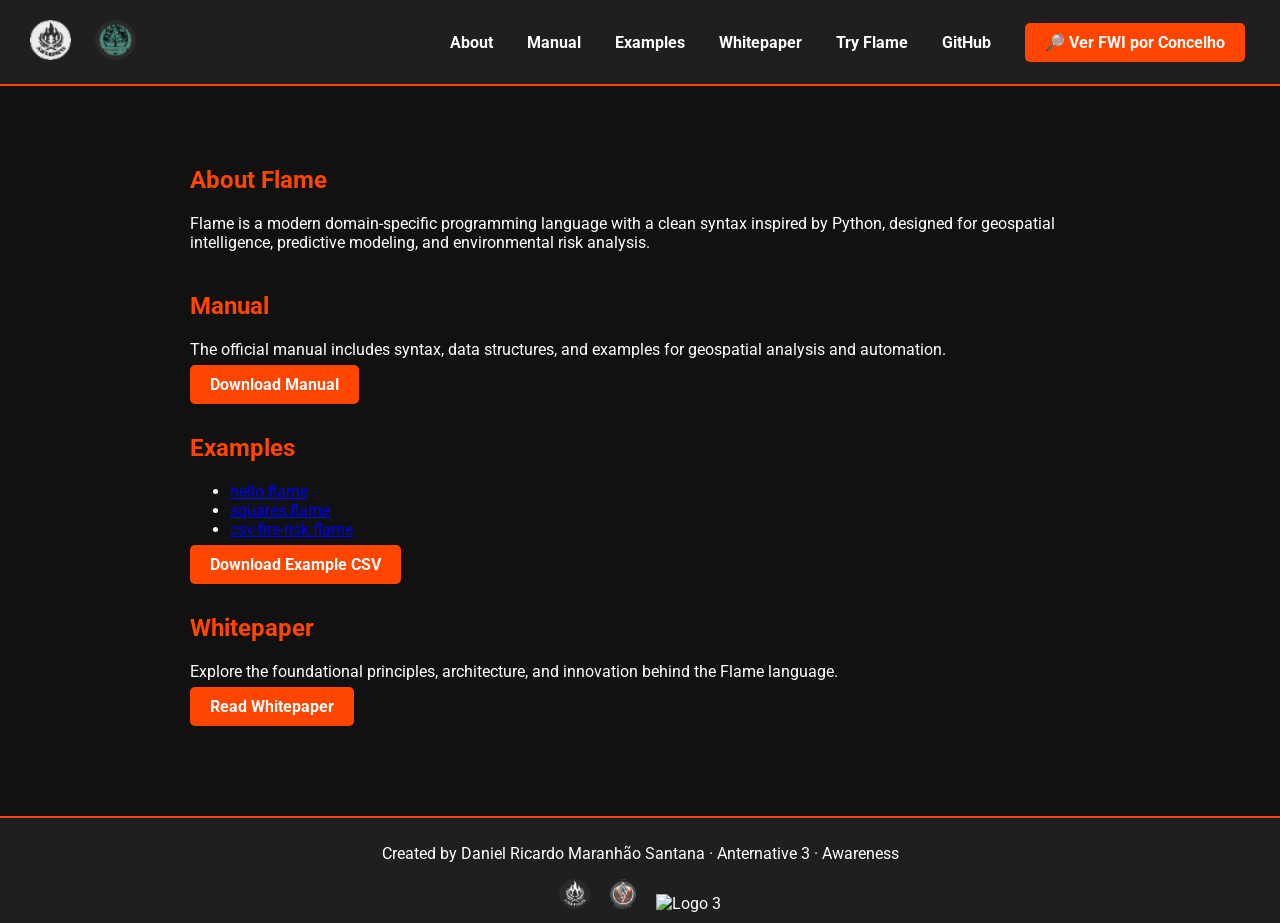
==== index.html @ 8631396f "Update index.html" ====
<!DOCTYPE html>
<html lang="en">
<head>
  <meta charset="UTF-8" />
  <meta name="viewport" content="width=device-width, initial-scale=1.0"/>
  <title>🔥 Flame Language</title>
  <link rel="stylesheet" href="https://fonts.googleapis.com/css2?family=Roboto:wght@400;700&display=swap"/>
  <style>
    body {
      margin: 0;
      font-family: 'Roboto', sans-serif;
      background-color: #111;
      color: #fff;
    }
    header {
      background-color: #1f1f1f;
      padding: 20px;
      display: flex;
      align-items: center;
      justify-content: space-between;
      border-bottom: 2px solid #ff4500;
    }
    header img {
      height: 40px;
      margin: 0 10px;
    }
    nav a {
      color: #fff;
      margin: 0 15px;
      text-decoration: none;
      font-weight: bold;
    }
    nav a:hover {
      color: #ff4500;
    }
    main {
      max-width: 900px;
      margin: 40px auto;
      padding: 20px;
    }
    section {
      margin-bottom: 40px;
    }
    h1, h2 {
      color: #ff4500;
    }
    .button {
      background-color: #ff4500;
      color: white;
      padding: 10px 20px;
      border: none;
      text-decoration: none;
      font-weight: bold;
      border-radius: 5px;
    }
    footer {
      background-color: #1f1f1f;
      padding: 10px;
      text-align: center;
      border-top: 2px solid #ff4500;
    }
    footer img {
      height: 30px;
      margin: 0 8px;
    }
  </style>
</head>
<body>

<header>
  <div>
    <img src="img/ANT2.png" alt="Anternative 3"/>
    <img src="img/AW2.png" alt="Awareness"/>
  </div>
  <nav>
    <a href="#about">About</a>
    <a href="#manual">Manual</a>
    <a href="#examples">Examples</a>
    <a href="#whitepaper">Whitepaper</a>
    <a href="web/interpreter.html" target="_blank">Try Flame</a>
    <a href="https://github.com/dsantananet/flame-lang" target="_blank">GitHub</a>
    <a href="web/fwi.html" class="button">🔎 Ver FWI por Concelho</a>
  </nav>
</header>

<main>
  <section id="about">
    <h2>About Flame</h2>
    <p>Flame is a modern domain-specific programming language with a clean syntax inspired by Python, designed for geospatial intelligence, predictive modeling, and environmental risk analysis.</p>
  </section>

  <section id="manual">
    <h2>Manual</h2>
    <p>The official manual includes syntax, data structures, and examples for geospatial analysis and automation.</p>
    <a class="button" href="manual.pdf" target="_blank">Download Manual</a>
  </section>

  <section id="examples">
    <h2>Examples</h2>
    <ul>
      <li><a href="examples/hello.flame">hello.flame</a></li>
      <li><a href="examples/squares.flame">squares.flame</a></li>
      <li><a href="csv-fire-risk.flame">csv-fire-risk.flame</a></li>
    </ul>
    <p><a href="dados_meteo.csv" download class="button">Download Example CSV</a></p>
  </section>

  <section id="whitepaper">
    <h2>Whitepaper</h2>
    <p>Explore the foundational principles, architecture, and innovation behind the Flame language.</p>
    <a class="button" href="flame_whitepaper.pdf" target="_blank">Read Whitepaper</a>
  </section>
</main>

<footer>
  <p>Created by Daniel Ricardo Maranhão Santana · Anternative 3 · Awareness</p>
  <div>
    <img src="img/ANT3.png" alt="Anternative 3">
    <img src="img/AW1.png" alt="Awareness">
    <img src="img/309a9b4b-661e-4532-b0ad-c9ab3fc6e844.png" alt="Logo 3">
  </div>
</footer>

</body>
</html>
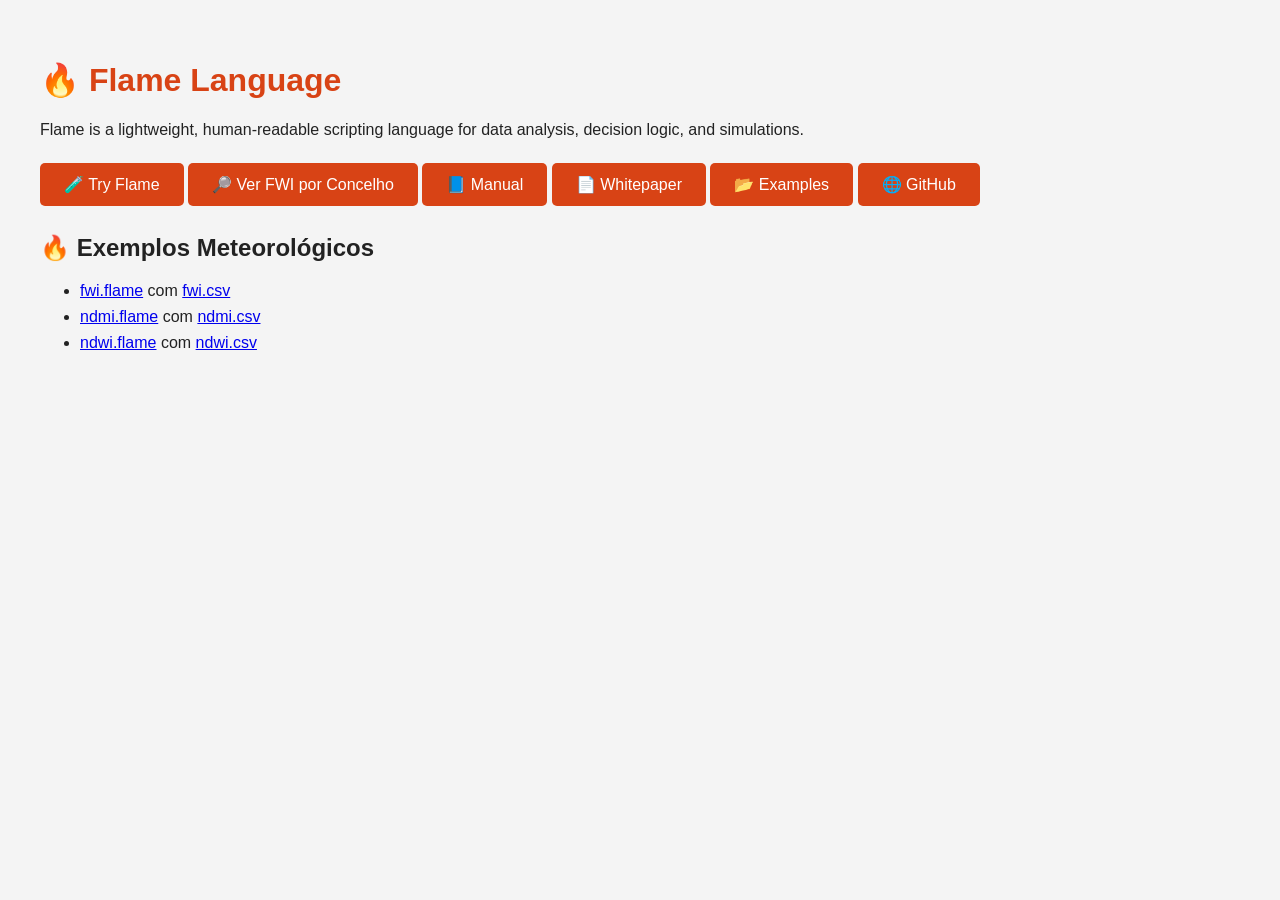
==== commit cf882f51: "Add files via upload" ====
--- a/index.html
+++ b/index.html
@@ -1,125 +1,45 @@
+
 <!DOCTYPE html>
 <html lang="en">
 <head>
   <meta charset="UTF-8" />
-  <meta name="viewport" content="width=device-width, initial-scale=1.0"/>
-  <title>🔥 Flame Language</title>
-  <link rel="stylesheet" href="https://fonts.googleapis.com/css2?family=Roboto:wght@400;700&display=swap"/>
+  <title>Flame Language</title>
   <style>
-    body {
-      margin: 0;
-      font-family: 'Roboto', sans-serif;
-      background-color: #111;
-      color: #fff;
-    }
-    header {
-      background-color: #1f1f1f;
-      padding: 20px;
-      display: flex;
-      align-items: center;
-      justify-content: space-between;
-      border-bottom: 2px solid #ff4500;
-    }
-    header img {
-      height: 40px;
-      margin: 0 10px;
-    }
-    nav a {
-      color: #fff;
-      margin: 0 15px;
+    body { font-family: Arial; padding: 2rem; background: #f4f4f4; color: #222; }
+    h1 { color: #d84315; }
+    .button {
+      display: inline-block;
+      padding: 0.75rem 1.5rem;
+      margin: 0.5rem 0;
+      background: #d84315;
+      color: white;
       text-decoration: none;
-      font-weight: bold;
-    }
-    nav a:hover {
-      color: #ff4500;
-    }
-    main {
-      max-width: 900px;
-      margin: 40px auto;
-      padding: 20px;
-    }
-    section {
-      margin-bottom: 40px;
-    }
-    h1, h2 {
-      color: #ff4500;
-    }
-    .button {
-      background-color: #ff4500;
-      color: white;
-      padding: 10px 20px;
-      border: none;
-      text-decoration: none;
-      font-weight: bold;
       border-radius: 5px;
     }
-    footer {
-      background-color: #1f1f1f;
-      padding: 10px;
-      text-align: center;
-      border-top: 2px solid #ff4500;
+    .button:hover {
+      background: #bf360c;
     }
-    footer img {
-      height: 30px;
-      margin: 0 8px;
+    ul li {
+      margin-bottom: 0.5rem;
     }
   </style>
 </head>
 <body>
+  <h1>🔥 Flame Language</h1>
+  <p>Flame is a lightweight, human-readable scripting language for data analysis, decision logic, and simulations.</p>
 
-<header>
-  <div>
-    <img src="img/ANT2.png" alt="Anternative 3"/>
-    <img src="img/AW2.png" alt="Awareness"/>
-  </div>
-  <nav>
-    <a href="#about">About</a>
-    <a href="#manual">Manual</a>
-    <a href="#examples">Examples</a>
-    <a href="#whitepaper">Whitepaper</a>
-    <a href="web/interpreter.html" target="_blank">Try Flame</a>
-    <a href="https://github.com/dsantananet/flame-lang" target="_blank">GitHub</a>
-    <a href="web/fwi.html" class="button">🔎 Ver FWI por Concelho</a>
-  </nav>
-</header>
+  <a href="web/interpreter.html" class="button">🧪 Try Flame</a>
+  <a href="web/fwi.html" class="button">🔎 Ver FWI por Concelho</a>
+  <a href="manual.pdf" class="button">📘 Manual</a>
+  <a href="whitepaper.pdf" class="button">📄 Whitepaper</a>
+  <a href="examples/" class="button">📂 Examples</a>
+  <a href="https://github.com/dsantananet/flame-lang" class="button">🌐 GitHub</a>
 
-<main>
-  <section id="about">
-    <h2>About Flame</h2>
-    <p>Flame is a modern domain-specific programming language with a clean syntax inspired by Python, designed for geospatial intelligence, predictive modeling, and environmental risk analysis.</p>
-  </section>
-
-  <section id="manual">
-    <h2>Manual</h2>
-    <p>The official manual includes syntax, data structures, and examples for geospatial analysis and automation.</p>
-    <a class="button" href="manual.pdf" target="_blank">Download Manual</a>
-  </section>
-
-  <section id="examples">
-    <h2>Examples</h2>
-    <ul>
-      <li><a href="examples/hello.flame">hello.flame</a></li>
-      <li><a href="examples/squares.flame">squares.flame</a></li>
-      <li><a href="csv-fire-risk.flame">csv-fire-risk.flame</a></li>
-    </ul>
-    <p><a href="dados_meteo.csv" download class="button">Download Example CSV</a></p>
-  </section>
-
-  <section id="whitepaper">
-    <h2>Whitepaper</h2>
-    <p>Explore the foundational principles, architecture, and innovation behind the Flame language.</p>
-    <a class="button" href="flame_whitepaper.pdf" target="_blank">Read Whitepaper</a>
-  </section>
-</main>
-
-<footer>
-  <p>Created by Daniel Ricardo Maranhão Santana · Anternative 3 · Awareness</p>
-  <div>
-    <img src="img/ANT3.png" alt="Anternative 3">
-    <img src="img/AW1.png" alt="Awareness">
-    <img src="img/309a9b4b-661e-4532-b0ad-c9ab3fc6e844.png" alt="Logo 3">
-  </div>
-</footer>
-
+  <h2>🔥 Exemplos Meteorológicos</h2>
+  <ul>
+    <li><a href="examples/fwi.flame">fwi.flame</a> com <a href="data/fwi.csv">fwi.csv</a></li>
+    <li><a href="examples/ndmi.flame">ndmi.flame</a> com <a href="data/ndmi.csv">ndmi.csv</a></li>
+    <li><a href="examples/ndwi.flame">ndwi.flame</a> com <a href="data/ndwi.csv">ndwi.csv</a></li>
+  </ul>
 </body>
 </html>
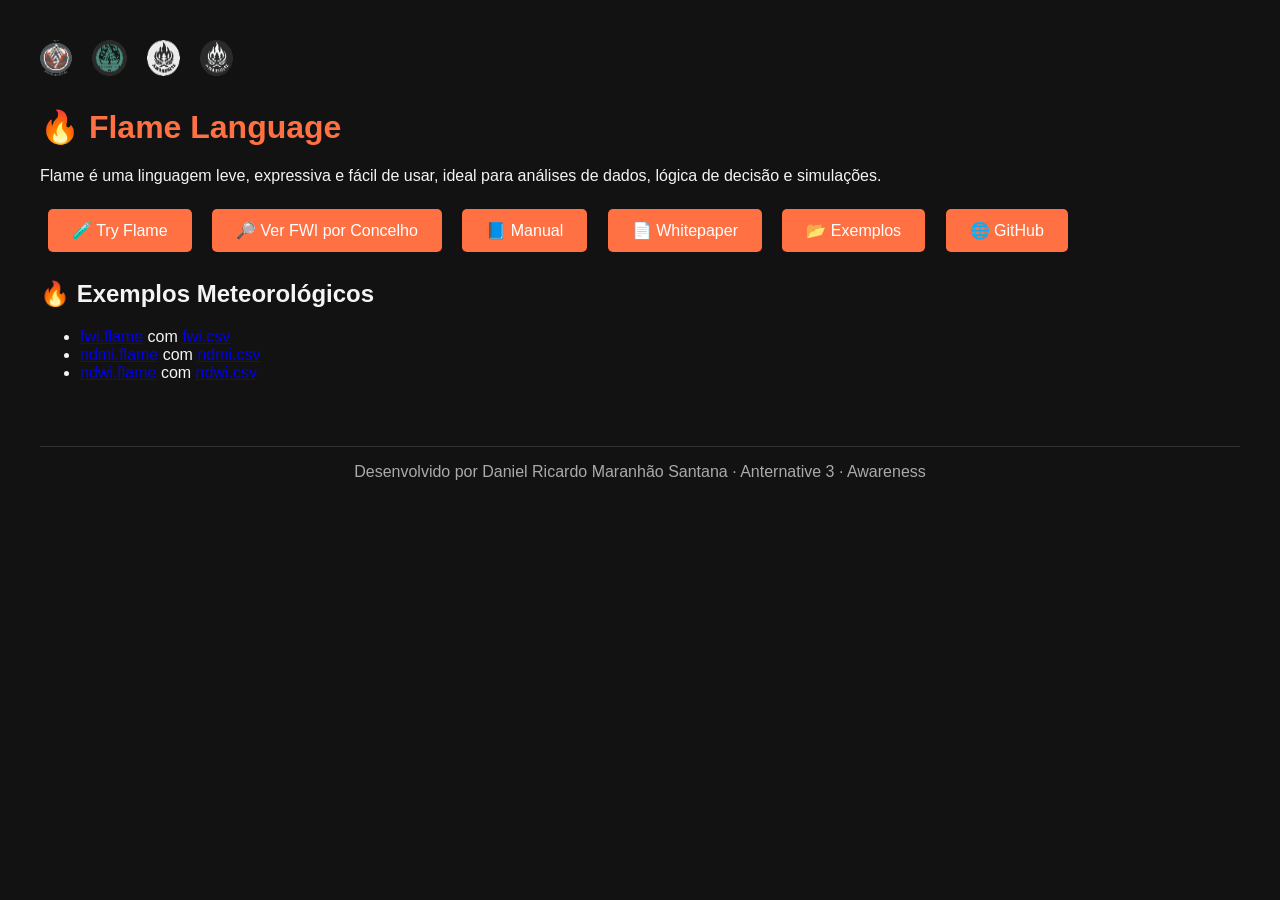
==== commit 09ffb99f: "Add files via upload" ====
--- a/index.html
+++ b/index.html
@@ -1,38 +1,65 @@
 
 <!DOCTYPE html>
-<html lang="en">
+<html lang="pt">
 <head>
   <meta charset="UTF-8" />
-  <title>Flame Language</title>
+  <title>🔥 Flame Language</title>
   <style>
-    body { font-family: Arial; padding: 2rem; background: #f4f4f4; color: #222; }
-    h1 { color: #d84315; }
+    body {
+      background-color: #121212;
+      color: #f4f4f4;
+      font-family: Arial, sans-serif;
+      padding: 2rem;
+    }
+    h1 {
+      color: #ff7043;
+    }
     .button {
       display: inline-block;
       padding: 0.75rem 1.5rem;
-      margin: 0.5rem 0;
-      background: #d84315;
-      color: white;
+      margin: 0.5rem;
+      background: #ff7043;
+      color: #fff;
       text-decoration: none;
       border-radius: 5px;
     }
     .button:hover {
-      background: #bf360c;
+      background: #e64a19;
     }
-    ul li {
-      margin-bottom: 0.5rem;
+    .img-row {
+      display: flex;
+      gap: 20px;
+      flex-wrap: wrap;
+      margin-bottom: 2rem;
+    }
+    .img-row img {
+      max-height: 100px;
+    }
+    footer {
+      margin-top: 4rem;
+      border-top: 1px solid #333;
+      padding-top: 1rem;
+      text-align: center;
+      color: #aaa;
     }
   </style>
 </head>
 <body>
+  <div class="img-row">
+    <img src="img/AW1.png" alt="Awareness 1" />
+    <img src="img/AW2.png" alt="Awareness 2" />
+    <img src="img/ANT2.png" alt="Anternative 2" />
+    <img src="img/ANT3.png" alt="Anternative 3" />
+  </div>
+
   <h1>🔥 Flame Language</h1>
-  <p>Flame is a lightweight, human-readable scripting language for data analysis, decision logic, and simulations.</p>
+  <p>Flame é uma linguagem leve, expressiva e fácil de usar, ideal para análises de dados, lógica de decisão e simulações.</p>
 
   <a href="web/interpreter.html" class="button">🧪 Try Flame</a>
   <a href="web/fwi.html" class="button">🔎 Ver FWI por Concelho</a>
   <a href="manual.pdf" class="button">📘 Manual</a>
   <a href="whitepaper.pdf" class="button">📄 Whitepaper</a>
-  <a href="examples/" class="button">📂 Examples</a>
+  <a href="examples/" class="button">📂 Exemplos</a>
   <a href="https://github.com/dsantananet/flame-lang" class="button">🌐 GitHub</a>
 
   <h2>🔥 Exemplos Meteorológicos</h2>
@@ -41,5 +68,9 @@
     <li><a href="examples/ndmi.flame">ndmi.flame</a> com <a href="data/ndmi.csv">ndmi.csv</a></li>
     <li><a href="examples/ndwi.flame">ndwi.flame</a> com <a href="data/ndwi.csv">ndwi.csv</a></li>
   </ul>
+
+  <footer>
+    Desenvolvido por Daniel Ricardo Maranhão Santana · Anternative 3 · Awareness
+  </footer>
 </body>
 </html>
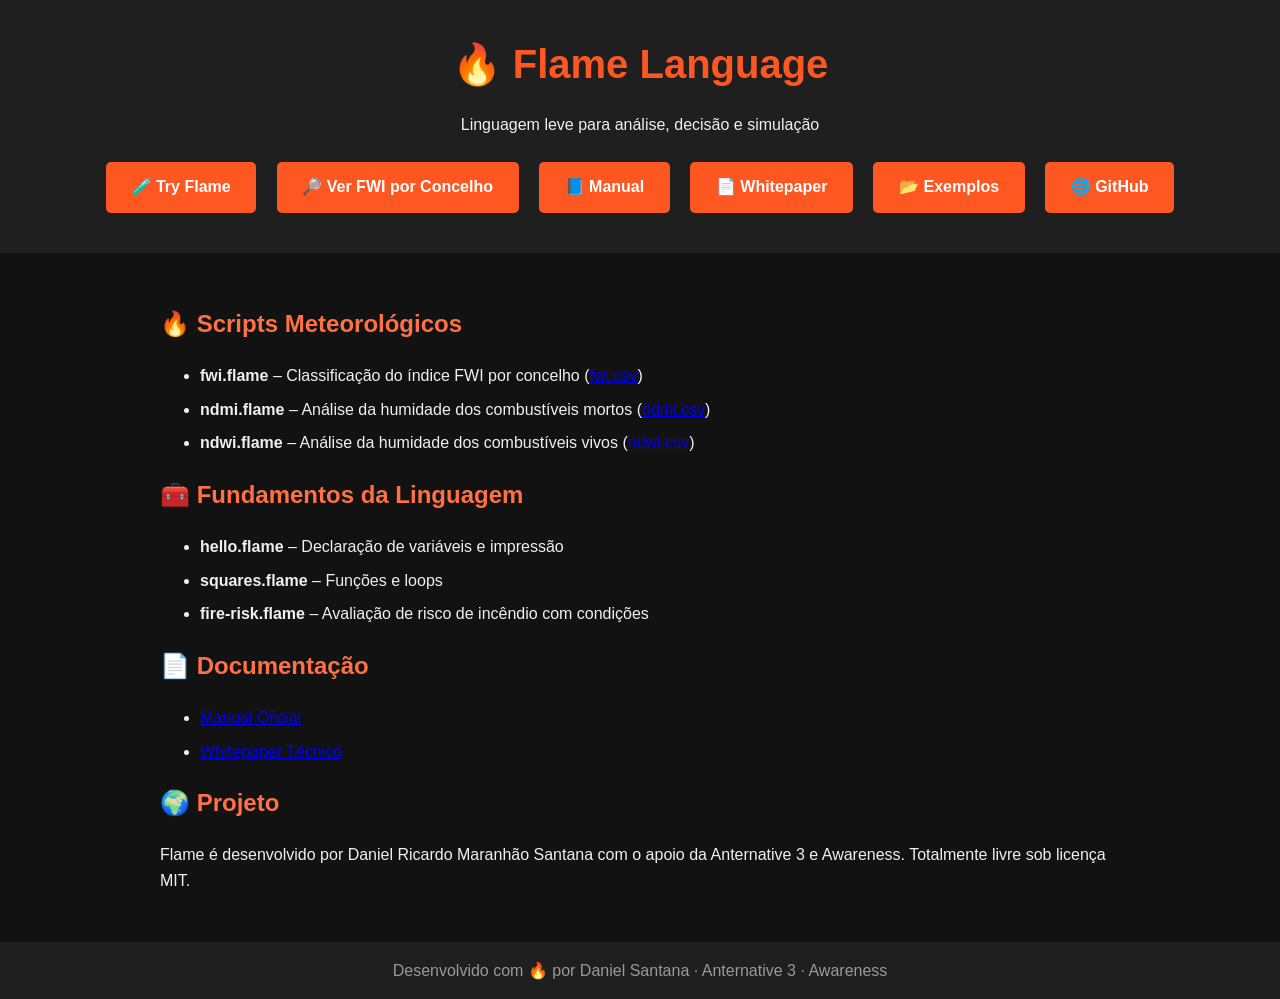
==== commit e0ad25ae: "Add files via upload" ====
--- a/index.html
+++ b/index.html
@@ -4,73 +4,105 @@
 <head>
   <meta charset="UTF-8" />
   <title>🔥 Flame Language</title>
+  <meta name="viewport" content="width=device-width, initial-scale=1" />
   <style>
     body {
+      margin: 0;
+      padding: 0;
+      font-family: 'Segoe UI', sans-serif;
       background-color: #121212;
-      color: #f4f4f4;
-      font-family: Arial, sans-serif;
+      color: #f0f0f0;
+      line-height: 1.6;
+    }
+    header {
+      background: #1f1f1f;
       padding: 2rem;
+      text-align: center;
     }
-    h1 {
-      color: #ff7043;
+    header h1 {
+      margin: 0;
+      font-size: 2.5rem;
+      color: #ff5722;
+    }
+    nav {
+      text-align: center;
+      margin-top: 1rem;
     }
     .button {
       display: inline-block;
-      padding: 0.75rem 1.5rem;
       margin: 0.5rem;
-      background: #ff7043;
+      padding: 0.8rem 1.6rem;
+      background: #ff5722;
       color: #fff;
       text-decoration: none;
       border-radius: 5px;
+      font-weight: bold;
     }
     .button:hover {
       background: #e64a19;
     }
-    .img-row {
-      display: flex;
-      gap: 20px;
-      flex-wrap: wrap;
-      margin-bottom: 2rem;
+    section {
+      max-width: 960px;
+      margin: auto;
+      padding: 2rem;
     }
-    .img-row img {
-      max-height: 100px;
+    h2 {
+      color: #ff7043;
+    }
+    ul li {
+      margin: 0.5rem 0;
     }
     footer {
-      margin-top: 4rem;
-      border-top: 1px solid #333;
-      padding-top: 1rem;
+      background: #1f1f1f;
       text-align: center;
-      color: #aaa;
+      padding: 1rem;
+      color: #999;
     }
   </style>
 </head>
 <body>
-  <div class="img-row">
-    <img src="img/AW1.png" alt="Awareness 1" />
-    <img src="img/AW2.png" alt="Awareness 2" />
-    <img src="img/ANT2.png" alt="Anternative 2" />
-    <img src="img/ANT3.png" alt="Anternative 3" />
-  </div>
 
-  <h1>🔥 Flame Language</h1>
-  <p>Flame é uma linguagem leve, expressiva e fácil de usar, ideal para análises de dados, lógica de decisão e simulações.</p>
+  <header>
+    <h1>🔥 Flame Language</h1>
+    <p>Linguagem leve para análise, decisão e simulação</p>
+    <nav>
+      <a href="web/interpreter.html" class="button">🧪 Try Flame</a>
+      <a href="web/fwi.html" class="button">🔎 Ver FWI por Concelho</a>
+      <a href="manual.pdf" class="button">📘 Manual</a>
+      <a href="whitepaper.pdf" class="button">📄 Whitepaper</a>
+      <a href="examples/" class="button">📂 Exemplos</a>
+      <a href="https://github.com/dsantananet/flame-lang" class="button">🌐 GitHub</a>
+    </nav>
+  </header>
 
-  <a href="web/interpreter.html" class="button">🧪 Try Flame</a>
-  <a href="web/fwi.html" class="button">🔎 Ver FWI por Concelho</a>
-  <a href="manual.pdf" class="button">📘 Manual</a>
-  <a href="whitepaper.pdf" class="button">📄 Whitepaper</a>
-  <a href="examples/" class="button">📂 Exemplos</a>
-  <a href="https://github.com/dsantananet/flame-lang" class="button">🌐 GitHub</a>
+  <section>
+    <h2>🔥 Scripts Meteorológicos</h2>
+    <ul>
+      <li><strong>fwi.flame</strong> – Classificação do índice FWI por concelho (<a href="data/fwi.csv">fwi.csv</a>)</li>
+      <li><strong>ndmi.flame</strong> – Análise da humidade dos combustíveis mortos (<a href="data/ndmi.csv">ndmi.csv</a>)</li>
+      <li><strong>ndwi.flame</strong> – Análise da humidade dos combustíveis vivos (<a href="data/ndwi.csv">ndwi.csv</a>)</li>
+    </ul>
 
-  <h2>🔥 Exemplos Meteorológicos</h2>
-  <ul>
-    <li><a href="examples/fwi.flame">fwi.flame</a> com <a href="data/fwi.csv">fwi.csv</a></li>
-    <li><a href="examples/ndmi.flame">ndmi.flame</a> com <a href="data/ndmi.csv">ndmi.csv</a></li>
-    <li><a href="examples/ndwi.flame">ndwi.flame</a> com <a href="data/ndwi.csv">ndwi.csv</a></li>
-  </ul>
+    <h2>🧰 Fundamentos da Linguagem</h2>
+    <ul>
+      <li><strong>hello.flame</strong> – Declaração de variáveis e impressão</li>
+      <li><strong>squares.flame</strong> – Funções e loops</li>
+      <li><strong>fire-risk.flame</strong> – Avaliação de risco de incêndio com condições</li>
+    </ul>
+
+    <h2>📄 Documentação</h2>
+    <ul>
+      <li><a href="manual.pdf">Manual Oficial</a></li>
+      <li><a href="whitepaper.pdf">Whitepaper Técnico</a></li>
+    </ul>
+
+    <h2>🌍 Projeto</h2>
+    <p>Flame é desenvolvido por Daniel Ricardo Maranhão Santana com o apoio da Anternative 3 e Awareness. Totalmente livre sob licença MIT.</p>
+  </section>
 
   <footer>
-    Desenvolvido por Daniel Ricardo Maranhão Santana · Anternative 3 · Awareness
+    Desenvolvido com 🔥 por Daniel Santana · Anternative 3 · Awareness
   </footer>
+
 </body>
 </html>
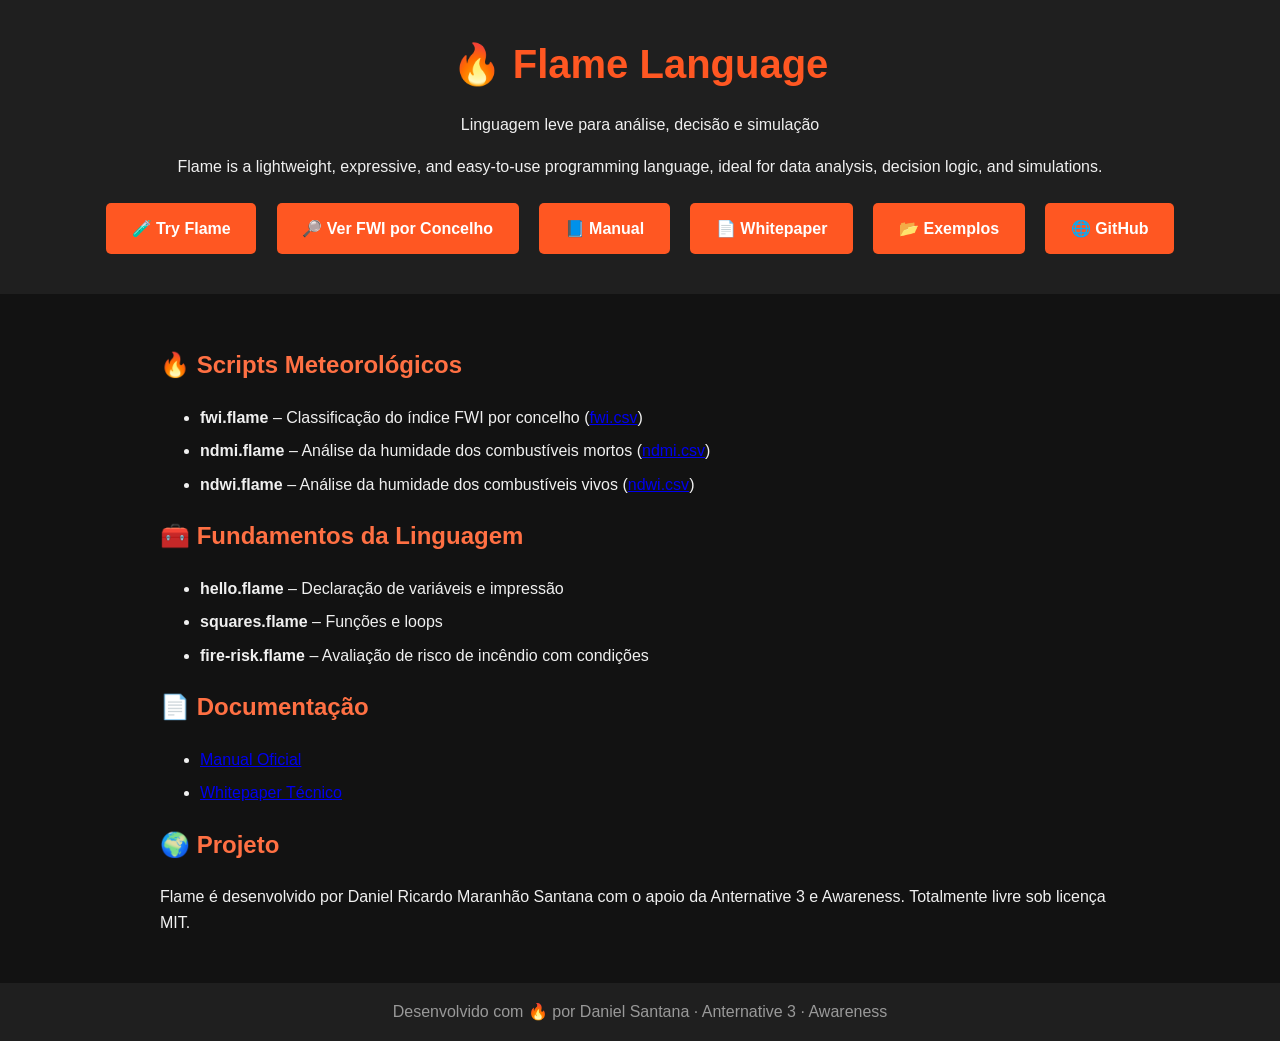
==== commit b5067b41: "Update index.html" ====
--- a/index.html
+++ b/index.html
@@ -65,6 +65,7 @@
   <header>
     <h1>🔥 Flame Language</h1>
     <p>Linguagem leve para análise, decisão e simulação</p>
+    <p>Flame is a lightweight, expressive, and easy-to-use programming language, ideal for data analysis, decision logic, and simulations.</p>
     <nav>
       <a href="web/interpreter.html" class="button">🧪 Try Flame</a>
       <a href="web/fwi.html" class="button">🔎 Ver FWI por Concelho</a>
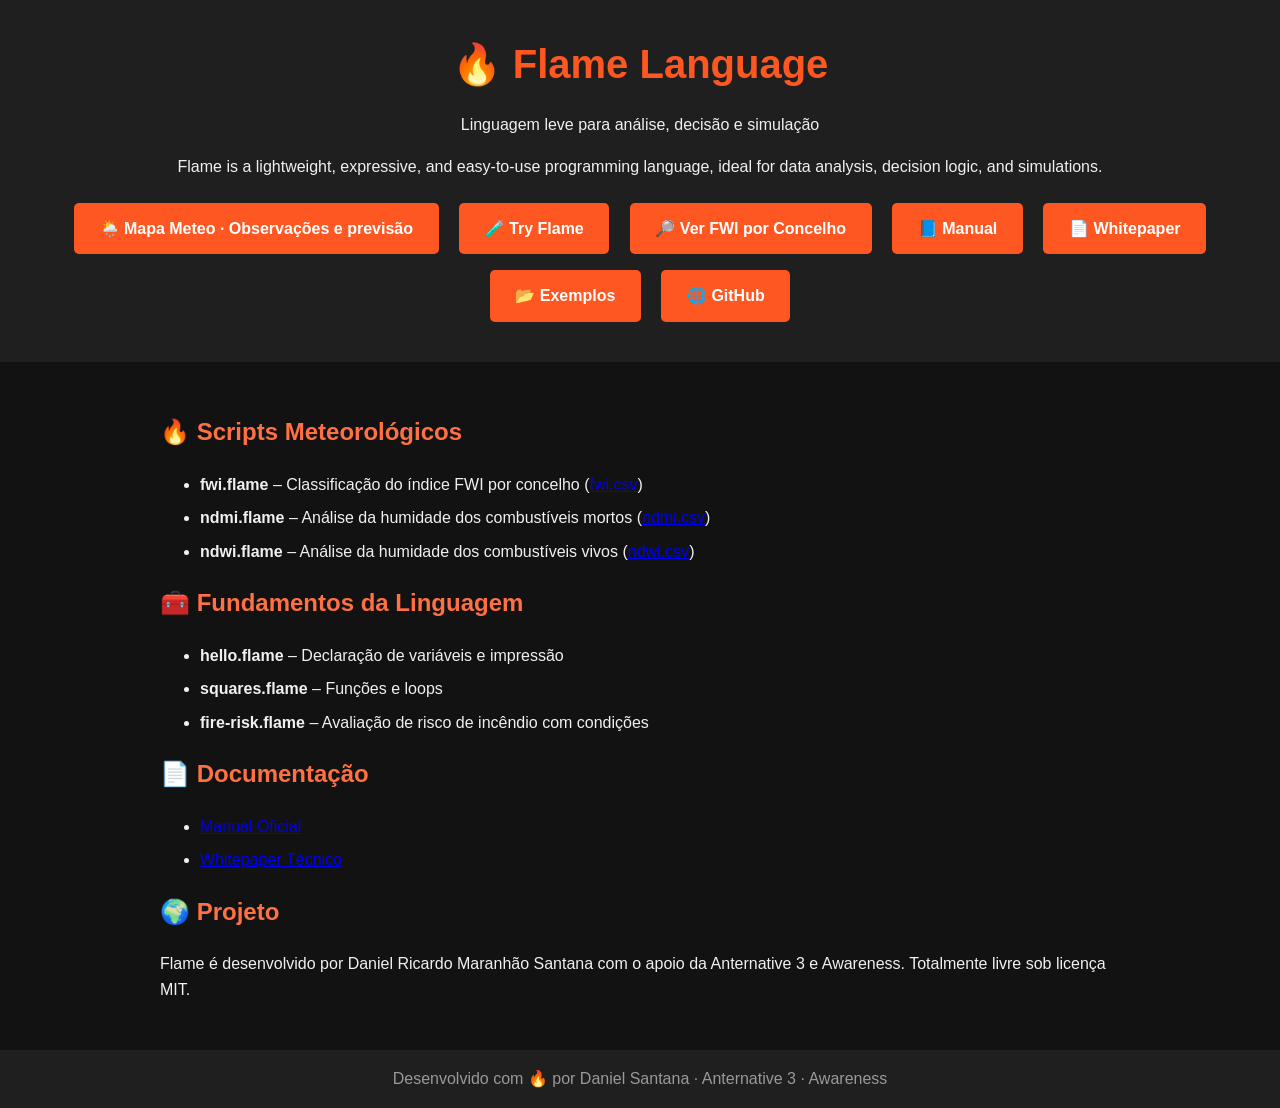
==== commit 68a764aa: "Add meteorological observation map and experimental station forecasts" ====
--- a/index.html
+++ b/index.html
@@ -67,6 +67,7 @@
     <p>Linguagem leve para análise, decisão e simulação</p>
     <p>Flame is a lightweight, expressive, and easy-to-use programming language, ideal for data analysis, decision logic, and simulations.</p>
     <nav>
+      <a href="web/meteo/" class="button">🌦️ Mapa Meteo · Observações e previsão</a>
       <a href="web/interpreter.html" class="button">🧪 Try Flame</a>
       <a href="web/fwi.html" class="button">🔎 Ver FWI por Concelho</a>
       <a href="manual.pdf" class="button">📘 Manual</a>
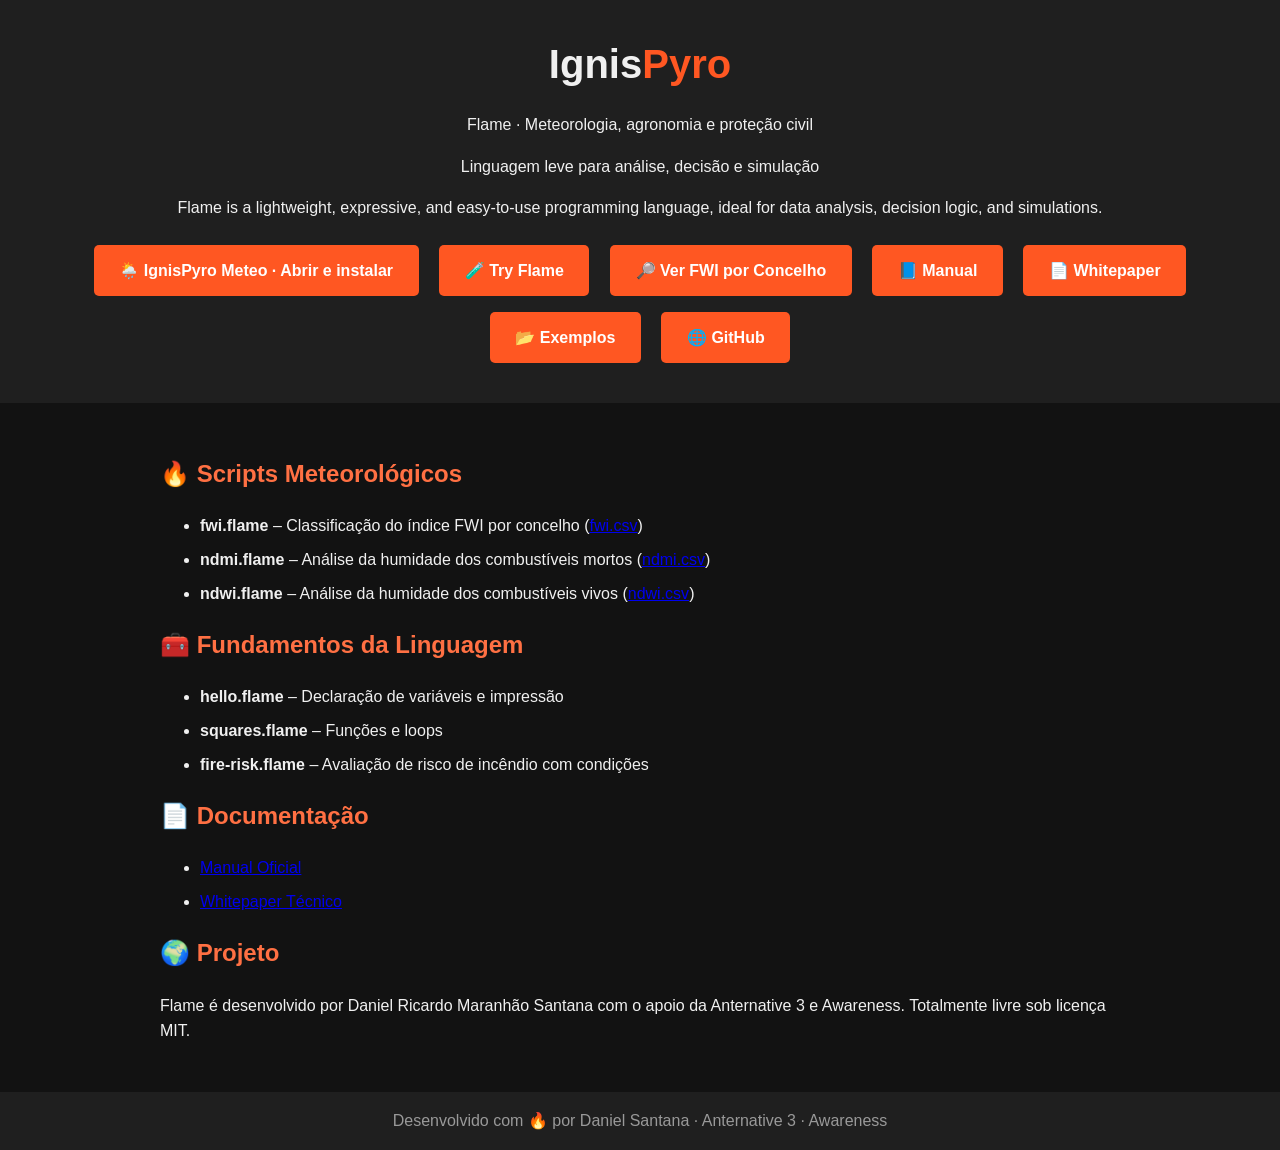
==== commit 6853b3f8: "Add IgnisPyro branding and installable offline web app with updates" ====
--- a/index.html
+++ b/index.html
@@ -3,7 +3,7 @@
 <html lang="pt">
 <head>
   <meta charset="UTF-8" />
-  <title>🔥 Flame Language</title>
+  <title>IgnisPyro · Flame Meteo</title>
   <meta name="viewport" content="width=device-width, initial-scale=1" />
   <style>
     body {
@@ -63,11 +63,12 @@
 <body>
 
   <header>
-    <h1>🔥 Flame Language</h1>
+    <h1><span style="color:#f0f0f0">Ignis</span>Pyro</h1>
+    <p>Flame · Meteorologia, agronomia e proteção civil</p>
     <p>Linguagem leve para análise, decisão e simulação</p>
     <p>Flame is a lightweight, expressive, and easy-to-use programming language, ideal for data analysis, decision logic, and simulations.</p>
     <nav>
-      <a href="web/meteo/" class="button">🌦️ Mapa Meteo · Observações e previsão</a>
+      <a href="web/meteo/" class="button">🌦️ IgnisPyro Meteo · Abrir e instalar</a>
       <a href="web/interpreter.html" class="button">🧪 Try Flame</a>
       <a href="web/fwi.html" class="button">🔎 Ver FWI por Concelho</a>
       <a href="manual.pdf" class="button">📘 Manual</a>
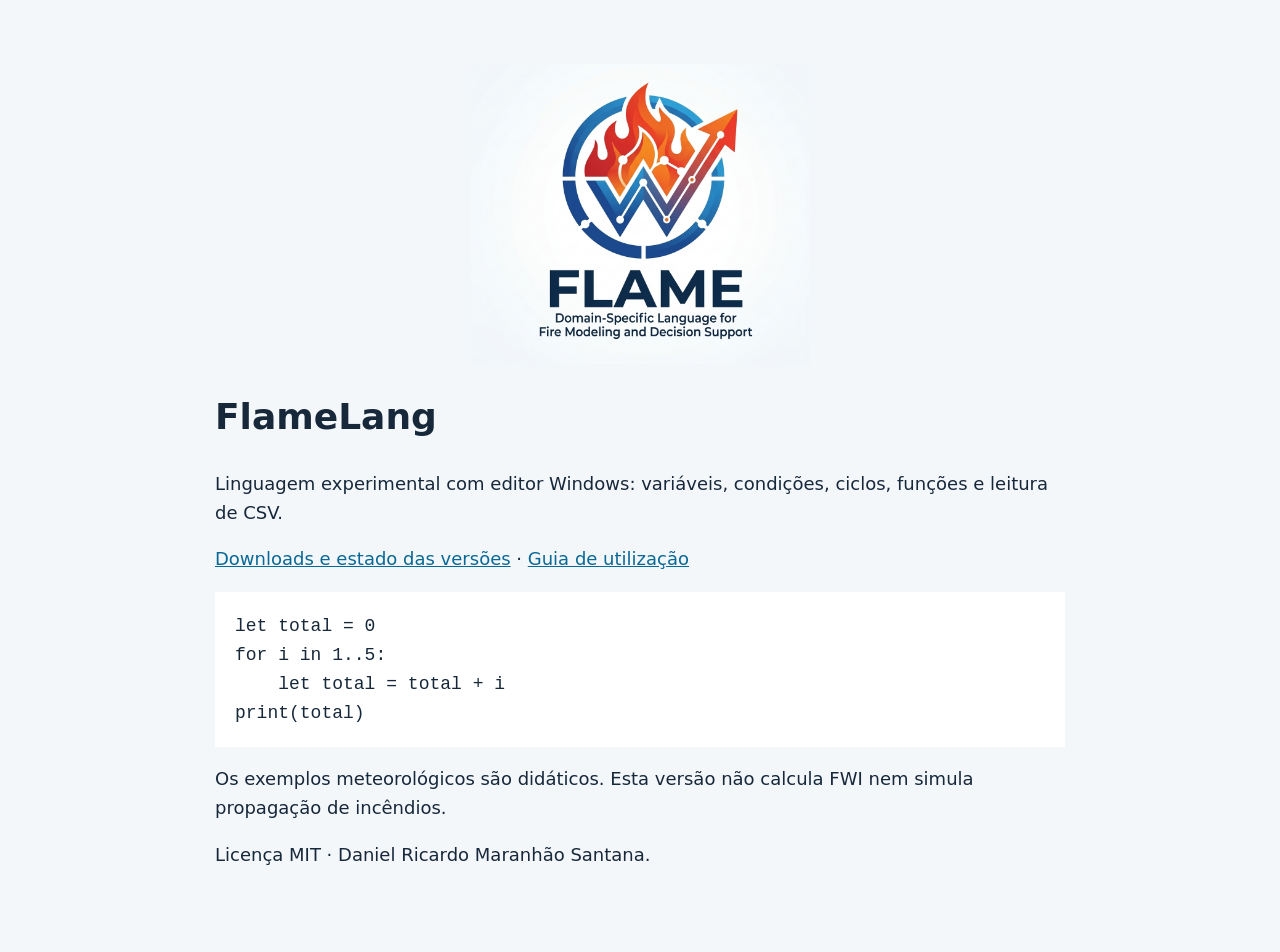
==== commit c766421d: "Separate FlameLang and provide tested interpreter, Windows packaging and project branding" ====
--- a/index.html
+++ b/index.html
@@ -1,111 +1,13 @@
-
-<!DOCTYPE html>
-<html lang="pt">
-<head>
-  <meta charset="UTF-8" />
-  <title>IgnisPyro · Flame Meteo</title>
-  <meta name="viewport" content="width=device-width, initial-scale=1" />
-  <style>
-    body {
-      margin: 0;
-      padding: 0;
-      font-family: 'Segoe UI', sans-serif;
-      background-color: #121212;
-      color: #f0f0f0;
-      line-height: 1.6;
-    }
-    header {
-      background: #1f1f1f;
-      padding: 2rem;
-      text-align: center;
-    }
-    header h1 {
-      margin: 0;
-      font-size: 2.5rem;
-      color: #ff5722;
-    }
-    nav {
-      text-align: center;
-      margin-top: 1rem;
-    }
-    .button {
-      display: inline-block;
-      margin: 0.5rem;
-      padding: 0.8rem 1.6rem;
-      background: #ff5722;
-      color: #fff;
-      text-decoration: none;
-      border-radius: 5px;
-      font-weight: bold;
-    }
-    .button:hover {
-      background: #e64a19;
-    }
-    section {
-      max-width: 960px;
-      margin: auto;
-      padding: 2rem;
-    }
-    h2 {
-      color: #ff7043;
-    }
-    ul li {
-      margin: 0.5rem 0;
-    }
-    footer {
-      background: #1f1f1f;
-      text-align: center;
-      padding: 1rem;
-      color: #999;
-    }
-  </style>
-</head>
-<body>
-
-  <header>
-    <h1><span style="color:#f0f0f0">Ignis</span>Pyro</h1>
-    <p>Flame · Meteorologia, agronomia e proteção civil</p>
-    <p>Linguagem leve para análise, decisão e simulação</p>
-    <p>Flame is a lightweight, expressive, and easy-to-use programming language, ideal for data analysis, decision logic, and simulations.</p>
-    <nav>
-      <a href="web/meteo/" class="button">🌦️ IgnisPyro Meteo · Abrir e instalar</a>
-      <a href="web/interpreter.html" class="button">🧪 Try Flame</a>
-      <a href="web/fwi.html" class="button">🔎 Ver FWI por Concelho</a>
-      <a href="manual.pdf" class="button">📘 Manual</a>
-      <a href="whitepaper.pdf" class="button">📄 Whitepaper</a>
-      <a href="examples/" class="button">📂 Exemplos</a>
-      <a href="https://github.com/dsantananet/flame-lang" class="button">🌐 GitHub</a>
-    </nav>
-  </header>
-
-  <section>
-    <h2>🔥 Scripts Meteorológicos</h2>
-    <ul>
-      <li><strong>fwi.flame</strong> – Classificação do índice FWI por concelho (<a href="data/fwi.csv">fwi.csv</a>)</li>
-      <li><strong>ndmi.flame</strong> – Análise da humidade dos combustíveis mortos (<a href="data/ndmi.csv">ndmi.csv</a>)</li>
-      <li><strong>ndwi.flame</strong> – Análise da humidade dos combustíveis vivos (<a href="data/ndwi.csv">ndwi.csv</a>)</li>
-    </ul>
-
-    <h2>🧰 Fundamentos da Linguagem</h2>
-    <ul>
-      <li><strong>hello.flame</strong> – Declaração de variáveis e impressão</li>
-      <li><strong>squares.flame</strong> – Funções e loops</li>
-      <li><strong>fire-risk.flame</strong> – Avaliação de risco de incêndio com condições</li>
-    </ul>
-
-    <h2>📄 Documentação</h2>
-    <ul>
-      <li><a href="manual.pdf">Manual Oficial</a></li>
-      <li><a href="whitepaper.pdf">Whitepaper Técnico</a></li>
-    </ul>
-
-    <h2>🌍 Projeto</h2>
-    <p>Flame é desenvolvido por Daniel Ricardo Maranhão Santana com o apoio da Anternative 3 e Awareness. Totalmente livre sob licença MIT.</p>
-  </section>
-
-  <footer>
-    Desenvolvido com 🔥 por Daniel Santana · Anternative 3 · Awareness
-  </footer>
-
-</body>
-</html>
+<!doctype html>
+<html lang="pt"><meta charset="utf-8"><meta name="viewport" content="width=device-width,initial-scale=1">
+<title>FlameLang — linguagem experimental</title>
+<style>body{max-width:850px;margin:40px auto;padding:24px;font:18px/1.6 system-ui;color:#17283b;background:#f4f7fa}img{display:block;width:340px;max-width:100%;margin:auto}a{color:#086897}pre{background:white;padding:20px}</style>
+<img src="img/flame-logo.png" alt="FlameLang"><h1>FlameLang</h1>
+<p>Linguagem experimental com editor Windows: variáveis, condições, ciclos, funções e leitura de CSV.</p>
+<p><a href="https://github.com/dsantananet/flame-lang/releases">Downloads e estado das versões</a> · <a href="https://github.com/dsantananet/flame-lang/blob/main/README.md">Guia de utilização</a></p>
+<pre>let total = 0
+for i in 1..5:
+    let total = total + i
+print(total)</pre>
+<p>Os exemplos meteorológicos são didáticos. Esta versão não calcula FWI nem simula propagação de incêndios.</p>
+<p>Licença MIT · Daniel Ricardo Maranhão Santana.</p></html>
